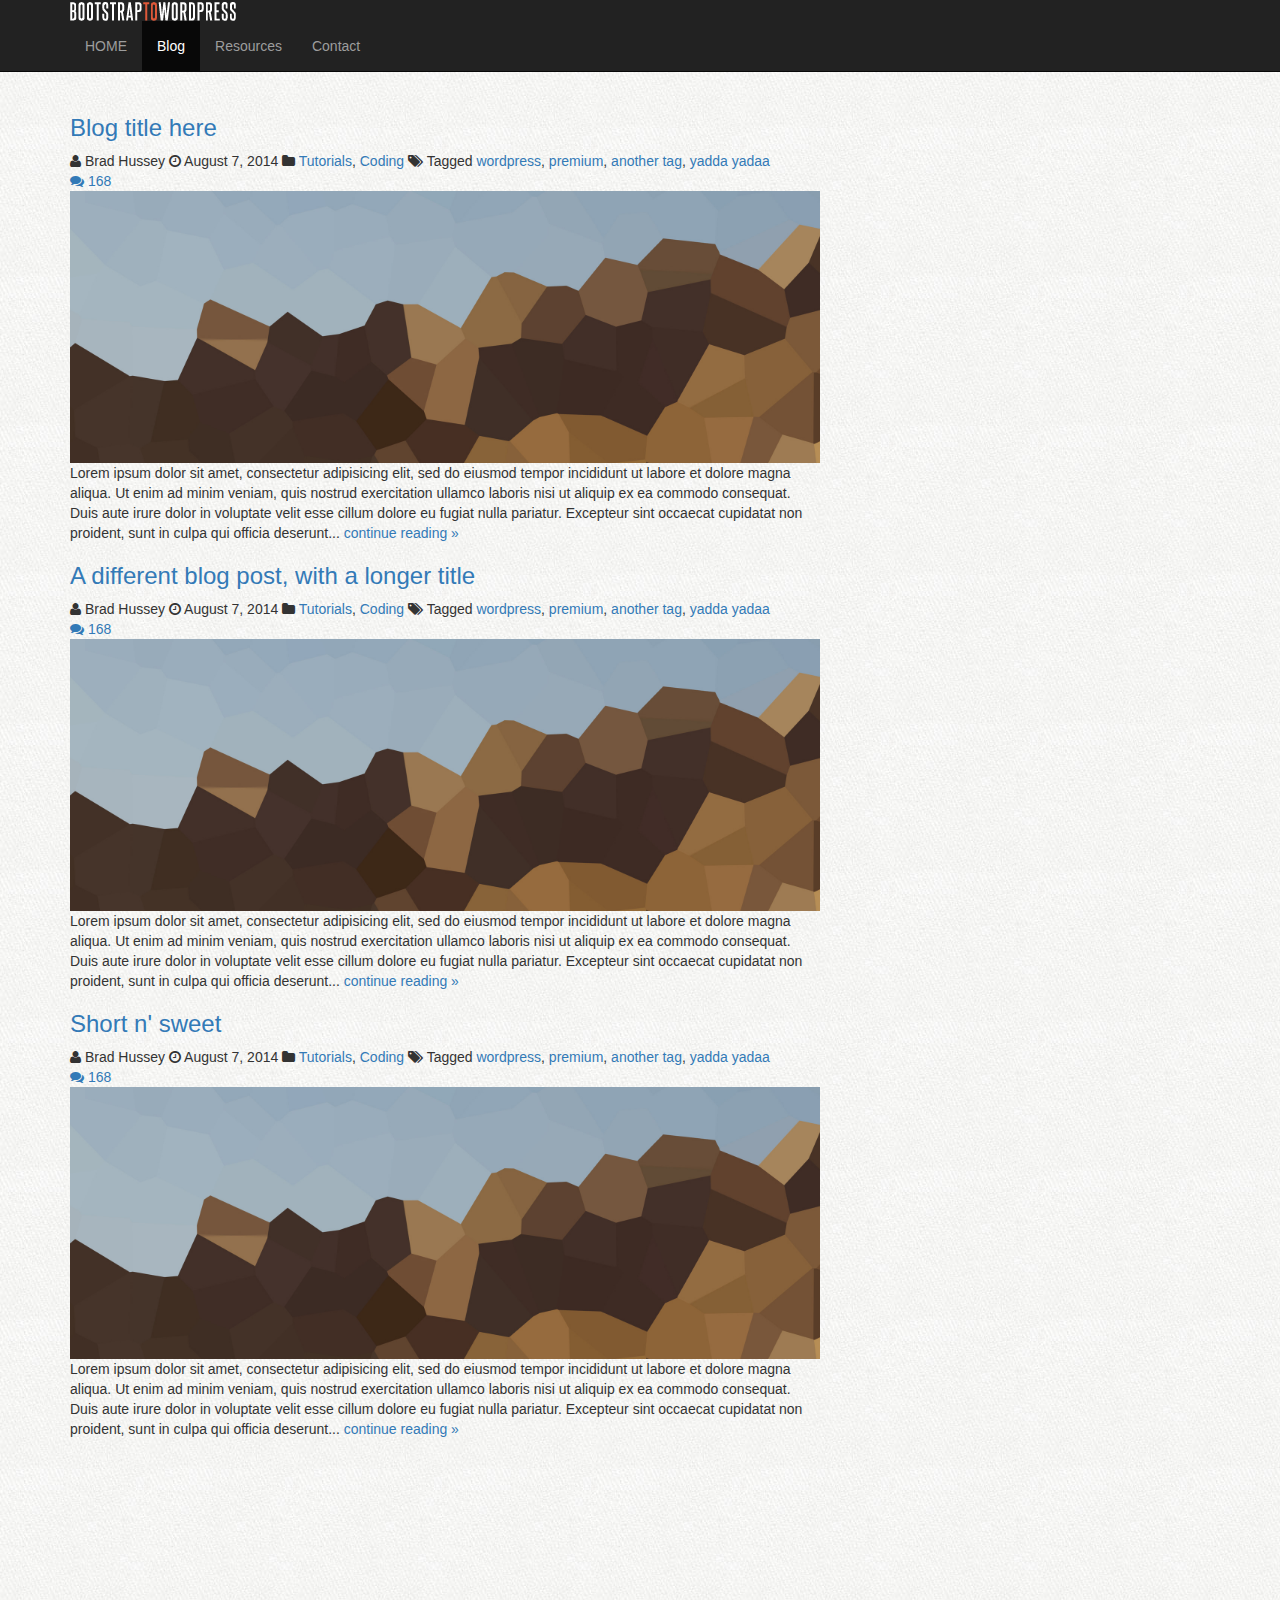
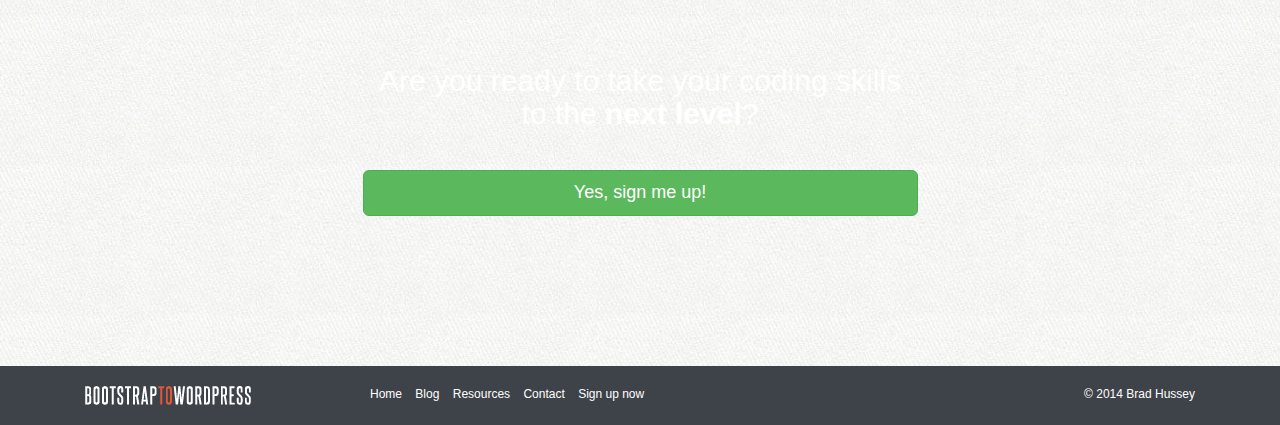
==== blog.html @ 26dbb5ec "added a blog file" ====
<!DOCTYPE html>
<html lang="en">
    <head>
        <meta charset="UTF-8">
        <meta name="viewport" content="width=device-width, initial-scale=1.0">
        <title>Boostrap to Wordpress</title>
        <link rel="icon" href="/assests/img/favicon.ico">
        <!-- font awesome icons -->
        <link rel="stylesheet" href="/assests/css/font-awesome/css/font-awesome.min.css">
        <!-- custom css -->
        <link rel="stylesheet" href="assests/css/custom.css">
        <!-- boostrap fonts -->
         <link rel="stylesheet" href="/assests/css/bootstrap.min.css">
        <!-- google fonts -->
        <link rel="preconnect" href="https://fonts.googleapis.com">
        <link rel="preconnect" href="https://fonts.gstatic.com" crossorigin>
        <link href="https://fonts.googleapis.com/css2?family=Raleway:ital,wght@0,100..900;1,100..900&display=swap" rel="stylesheet">
    </head>
<body class="blog">
    <header class="site-header" role="banner">
        <div class="navbar-wrapper" >
               <div class="navbar navbar-inverse navbar-fixed-top" role="navigation">
                <div class="container">
                    <div class="navbar-header ">
                        <button type="button" class="navbar-toggle" data-toggle="collapse" data-target=".navbar-collapse">
                           <span class="sr-only">Toggle navigation</span>
                           <span class="icon-bar"></span>
                           <span class="icon-bar"></span>
                           <span class="icon-bar"></span>
                        </button>
                        <a class="navbar-brad" href="/"><img src="/assests//img/logo.png"></a>
                        <div class="navbar-collapse  collapse">
                            <ul class="nav navbar-nav navbar-right">
                                <li ><a href="index.html">HOME</a></li>
                                <li class="active"><a href="blog.html">Blog</a></li>
                                <li><a href="Resources.html">Resources</a></li>
                                <li><a href="contact.html">Contact</a></li>

                            </ul>
                        </div>

                    </div>
                </div>

               </div>
        </div>

    </header>
    <section class="Feature-image  Feature-image-default-alt dat" data-type="background" data-speed="2">
        <div class="container">
            <div class="row" id="primary">
            
                <main id="content" class="col-sm-8" role="main">
                    
                    <article class="post">
                        <header>
                            <h3><a href="post.html">Blog title here</a></h3>
                            <div class="post-details">
                                <i class="fa fa-user"></i> Brad Hussey
                                <i class="fa fa-clock-o"></i> <time>August 7, 2014</time>
                                <i class="fa fa-folder"></i> <a href="">Tutorials</a>, <a href="">Coding</a>
                                <i class="fa fa-tags"></i> Tagged <a href="">wordpress</a>, <a href="">premium</a>, <a href="">another tag</a>, <a href="">yadda yadaa</a>
                                
                                <div class="post-comments-badge">
                                    <a href=""><i class="fa fa-comments"></i> 168</a>
                                </div>
                            </div>
                        </header>
                        <div class="post-image">
                            <img src="/assests//img/hero-bg.jpg">
                        </div>
                        <div class="post-excerpt">
                            <p>Lorem ipsum dolor sit amet, consectetur adipisicing elit, sed do eiusmod tempor incididunt ut labore et dolore magna aliqua. Ut enim ad minim veniam, quis nostrud exercitation ullamco laboris nisi ut aliquip ex ea commodo consequat. Duis aute irure dolor in voluptate velit esse cillum dolore eu fugiat nulla pariatur. Excepteur sint occaecat cupidatat non proident, sunt in culpa qui officia deserunt... <a href="post.html">continue reading &raquo;</a></p>
                        </div>
                    </article>
                    
                    <article class="post">
                        <header>
                            <h3><a href="">A different blog post, with a longer title</a></h3>
                            <div class="post-details">
                                <i class="fa fa-user"></i> Brad Hussey
                                <i class="fa fa-clock-o"></i> <time>August 7, 2014</time>
                                <i class="fa fa-folder"></i> <a href="">Tutorials</a>, <a href="">Coding</a>
                                <i class="fa fa-tags"></i> Tagged <a href="">wordpress</a>, <a href="">premium</a>, <a href="">another tag</a>, <a href="">yadda yadaa</a>
                                
                                <div class="post-comments-badge">
                                    <a href=""><i class="fa fa-comments"></i> 168</a>
                                </div>
                            </div>
                        </header>
                        <div class="post-image">
                            <img src="/assests/img/hero-bg.jpg">
                        </div>
                        <div class="post-excerpt">
                            <p>Lorem ipsum dolor sit amet, consectetur adipisicing elit, sed do eiusmod tempor incididunt ut labore et dolore magna aliqua. Ut enim ad minim veniam, quis nostrud exercitation ullamco laboris nisi ut aliquip ex ea commodo consequat. Duis aute irure dolor in voluptate velit esse cillum dolore eu fugiat nulla pariatur. Excepteur sint occaecat cupidatat non proident, sunt in culpa qui officia deserunt... <a href="post.html">continue reading &raquo;</a></p>
                        </div>
                    </article>
                    
                    <article class="post">
                        <header>
                            <h3><a href="">Short n' sweet</a></h3>
                            <div class="post-details">
                                <i class="fa fa-user"></i> Brad Hussey
                                <i class="fa fa-clock-o"></i> <time>August 7, 2014</time>
                                <i class="fa fa-folder"></i> <a href="">Tutorials</a>, <a href="">Coding</a>
                                <i class="fa fa-tags"></i> Tagged <a href="">wordpress</a>, <a href="">premium</a>, <a href="">another tag</a>, <a href="">yadda yadaa</a>
                                
                                <div class="post-comments-badge">
                                    <a href=""><i class="fa fa-comments"></i> 168</a>
                                </div>
                            </div>
                        </header>
                        <div class="post-image">
                            <img src="/assests/img/hero-bg.jpg">
                        </div>
                        <div class="post-excerpt">
                            <p>Lorem ipsum dolor sit amet, consectetur adipisicing elit, sed do eiusmod tempor incididunt ut labore et dolore magna aliqua. Ut enim ad minim veniam, quis nostrud exercitation ullamco laboris nisi ut aliquip ex ea commodo consequat. Duis aute irure dolor in voluptate velit esse cillum dolore eu fugiat nulla pariatur. Excepteur sint occaecat cupidatat non proident, sunt in culpa qui officia deserunt... <a href="post.html">continue reading &raquo;</a></p>
                        </div>
                    </article>
                    
                </main>
    </section>

     <!-- SIGN UP -->
     <section id="signup" data-type="background" data-speed="4">
        <div class="container">
            <div class="row">
                <div class="col-sm-6 col-sm-offset-3">
                    <h2>Are you ready to take your coding skills to the <strong>next level</strong>?</h2>
                    <p><a href="" class="btn btn-lg btn-block btn-success">Yes, sign me up!</a></p>
                </div>
            </div>
        </div>
    </section>


       <!-- FOOTER -->
       <footer >
		<div class="container">
			<div class="col-sm-3">
				<p><a href="/"><img src="assests/img/logo.png" alt="Bootstrap to WordPress"></a></p>
			</div>
			<div class="col-sm-6">
				<nav>
					<ul class="list-unstyled list-inline">
						<li><a href="">Home</a></li>
						<li><a href="blog.html">Blog</a></li>
						<li><a href="">Resources</a></li>
						<li><a href="">Contact</a></li>
						<li class="signup-link"><a href="">Sign up now</a></li>
					</ul>
				</nav>
			</div>
			<div class="col-sm-3">
				<p class="pull-right">&copy; 2014 Brad Hussey</p>
			</div>
		</div>
	</footer>
    <script src="https://ajax.googleapis.com/ajax/libs/jquery/3.7.1/jquery.min.js"></script>
    <script src="/assests/js/jquery-3.7.1.js"></script>
    <script src="/assests/js/bootstrap.min.js"></script>
    <script src="/assests/js/main.js"></script>
</body>
</html>
---- assests/css/custom.css ----
/* color refrences 

Green  #79b044
salmon #dd636
Blue grey #3e4249

*/

/* General */
body{
    padding-top: 50px;
    background:url(../img/tile.jpg);
    font-size: 16px;
}

/* GLOBAL */
h1,h2,h3,h4,h5,h6{
    text-rendering:optimizeLegibility;
    -webkit-font-smoothing: antialiased;
    font-weight: bold;
}
h1{
    font-size: 3em;
}
h1,h2{
margin: 0 0 40px
}
h3{
margin: 20px 0;
}
h4{
font-size: 14px
}
.btn{
    font-weight: bold;
}
.hero-text .btn-danger {
    background-color: #dd5636;
    border-collapse: black;
}
.btn-success{
    background: #79b044;
    border: none;
}
.btn-success:hover{
    background: #6a9b3d;
}
img{
    max-width: 100%;
}
.badge.social{
    background: #ccc;
    font-size: 24px;
    width: 40px;
    height: 40px;
    text-align: center;
    line-height: 40px;
    border-radius: 50px;
    margin: 0 5px 24px 0;
    color: white;

}
.badge.social:hover{
    background: #55acee;
}
blockquote{
    border: none;
    font-style: italic;
    text-align: left;
    padding: 0;
}
blockquote cite{
    display: block;
    color: #777;
    margin-top: 15px;
}
blockquote::before{
    display: none;
}
/* HERO SECTION */
#hero{
    background: url('../img/hero-bg.jpg') 50% 0 repeat fixed;
    color: white;
    padding: 40px 0;
    min-height: 500px;
}
#hero .hero-text{
    margin-top: 30px;
}
#price-timeline{
margin: 30px 0 60px;
}
#price-timeline .price{
    display: inline-block;
    margin: 0 2% 0 0;
    width: 30%;
    background: #3e4249;
    padding: 10px 20px 30px ;
    position: relative;
    vertical-align: top;

}
#price-timeline .price.active{
 background: #dd5636;
}

#price-timeline .price span{
    background: #101010;
    display: block;
    position: absolute;
    text-align: center;
    left: 50%;
    bottom: -35px;
    border-radius: 100%;
    font-weight: bold;
    -webkit-border-radius:100% ;
    -moz-border-radius:100% ;
    margin-left: -20%;
    line-height: 70px;
    width: 70px;
}


#price-timeline h4 {
    margin:0 0 30px;
    text-align: center;
}

#price-timeline h4 small{
    color: white;
    display: block;
    font-weight: bold;

}
#hero article{
    text-align: center;
}
/* LAYOUT */
#optin{
    background: #3e4249;
    color: white;
    text-rendering:optimizeLegibility;
    -webkit-font-smoothing: antialiased;
    padding: 20px 0;
    font-size: 1.2em;
}


section{
    padding: 45px 0 ;
}
.section-header{
    text-align: center;
}
section h2{
    margin: 30px 0 40px;
}
section h3{
    margin: 20px 0 10px;
}
#optin p{
    margin: 7px 0 0 0;
}

#who-benefits {
background: white;
}
#course-features{
    background: #3e4249;
    color: white;
    text-align: center;
}
/* CUSTOM ICON SPRITE */
i.ci{
    height: 40px;
    width: 40px;
    display: inline-block;
    background: url('/assests/img/icon-sprite.png')no-repeat;
}

.ci.ci-computer    {background-position: 0 0;}
.ci.ci-watch       {background-position: -40px 0;}
.ci.ci-calender    {background-position: -80px 0;}
.ci.ci-community   {background-position: -120px 0;}
.ci.ci-instructor  {background-position: -160px 0;}
.ci.ci-device       {background-position: -200px 0;}

/* featurate */
#featurate{
    background: url('/assests/img/stuff-bg.jpg') 50% 100% repeat fixed;
    background-size: cover;
    text-align: center;
    color: white;
}
#featurate iframe{
    height: 240px;
}
#instructor{
    background: white url('/assests/img/brad-elvis.png')  90%  -10% no-repeat;
}
#instructor h2{
margin: 0 0 ;
}
#instructor .num{
    display: table;
    color: black;
    font-size:30px ;
    font-weight: bold;
    height: 140px;
    line-height: 24px;
    width: 140px;
    border-radius: 100%;
    background: #dd5636;


}
#instructor .num .num-content{
    display: table-cell;
    vertical-align: middle;
    padding-left: 30px;
    color: white;
}
#instructor .num span{
    font-size: 20px;
    display: block;
    font-weight: normal;
}
#kudos{
    text-align: center;
}
.testimonial{
    margin-bottom: 60px;
}

.testimonial img{
    border-radius: 50%;
}
#signup{
    text-align: center;
    background: url(/assests/img/hipster-stuff.jpg) center center repeat fixed;
    color: white;
    background-size: cover;
    padding: 140px 0;
}
footer{
    background:#3e4249;
    padding: 20px 0 10px;
    color: white;
    font-size: 12px;
}
footer a:link, footer a:visited{
color: white;
}
footer a:hover{
    color: #dd5636;
}
footer a:hover{
    text-decoration: none;
}
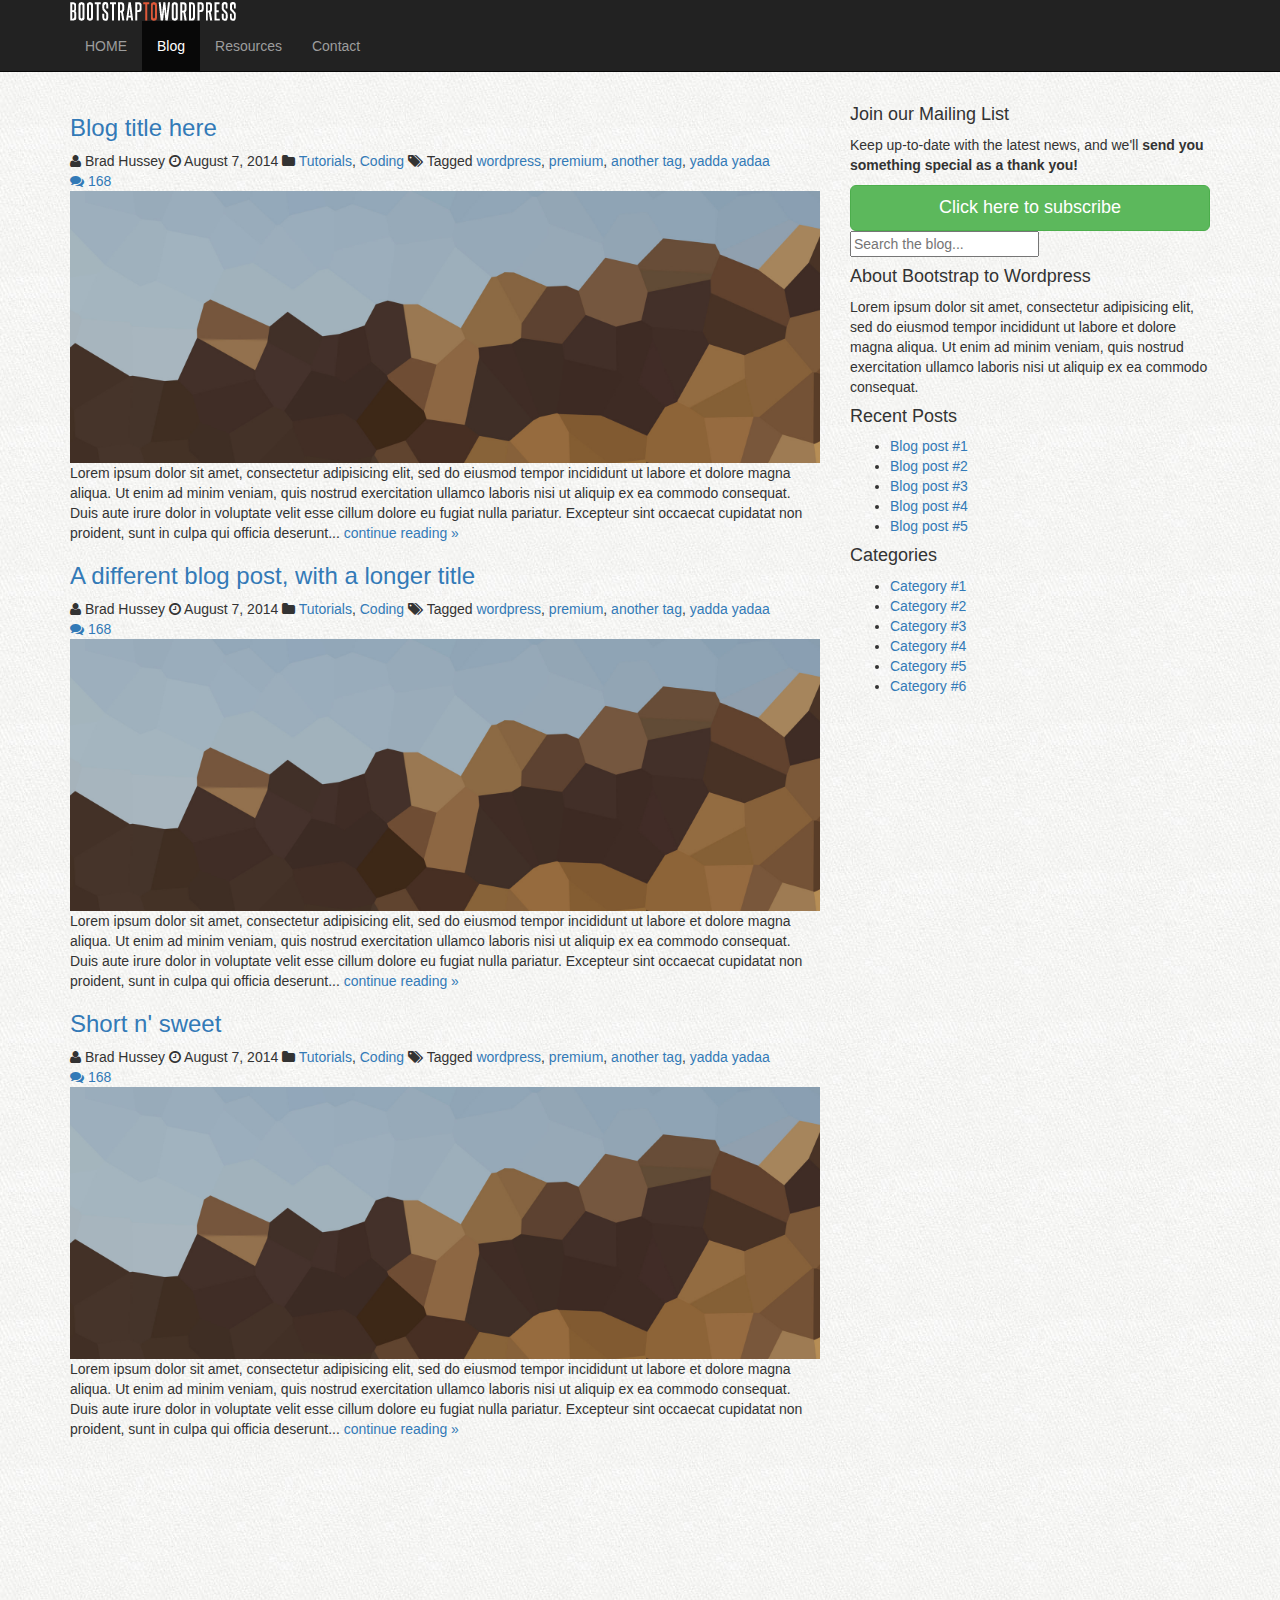
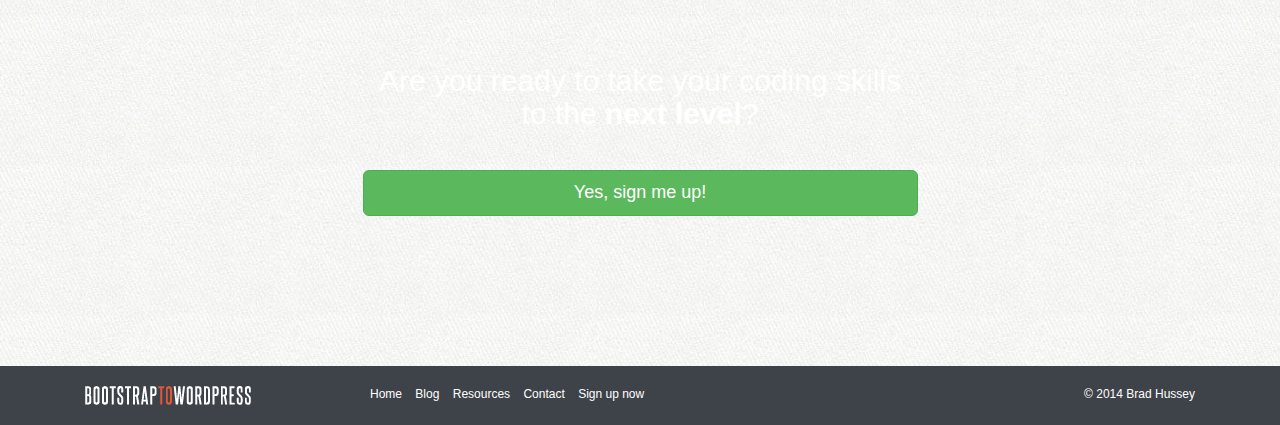
==== commit a51d5545: "styled the blog file" ====
--- a/blog.html
+++ b/blog.html
@@ -119,6 +119,54 @@
                     </article>
                     
                 </main>
+
+                <!-- sidebar section -->
+                <aside class="col-sm-4">
+		    	
+                    <div class="widget">
+                        <h4>Join our Mailing List</h4>
+                        <p>Keep up-to-date with the latest news, and we'll <strong>send you something special as a thank you!</strong></p>
+                        <button class="btn btn-success btn-lg btn-block" data-toggle="modal" data-target="#myModal">
+                            Click here to subscribe
+                        </button>
+                    </div>
+                    
+                    <div class="widget">
+                        <form role="form" class="search-form">
+                            <label for="sidebar-search" class="sr-only">Search the blog</label>
+                            <input type="text" placeholder="Search the blog..." id="sidebar-search">
+                        </form>
+                    </div>
+                    
+                    <div class="widget">
+                        <h4>About Bootstrap to Wordpress</h4>
+                        <p>Lorem ipsum dolor sit amet, consectetur adipisicing elit, sed do eiusmod tempor incididunt ut labore et dolore magna aliqua. Ut enim ad minim veniam, quis nostrud exercitation ullamco laboris nisi ut aliquip ex ea commodo consequat.</p>
+                    </div>
+                    
+                    <div class="widget">
+                        <h4>Recent Posts</h4>
+                        <ul>
+                            <li><a href="">Blog post #1</a></li>
+                            <li><a href="">Blog post #2</a></li>
+                            <li><a href="">Blog post #3</a></li>
+                            <li><a href="">Blog post #4</a></li>
+                            <li><a href="">Blog post #5</a></li>
+                        </ul>
+                    </div>
+                    
+                    <div class="widget">
+                        <h4>Categories</h4>
+                        <ul>
+                            <li><a href="">Category #1</a></li>
+                            <li><a href="">Category #2</a></li>
+                            <li><a href="">Category #3</a></li>
+                            <li><a href="">Category #4</a></li>
+                            <li><a href="">Category #5</a></li>
+                            <li><a href="">Category #6</a></li>
+                        </ul>
+                    </div>
+                    
+                </aside>
     </section>
 
      <!-- SIGN UP -->
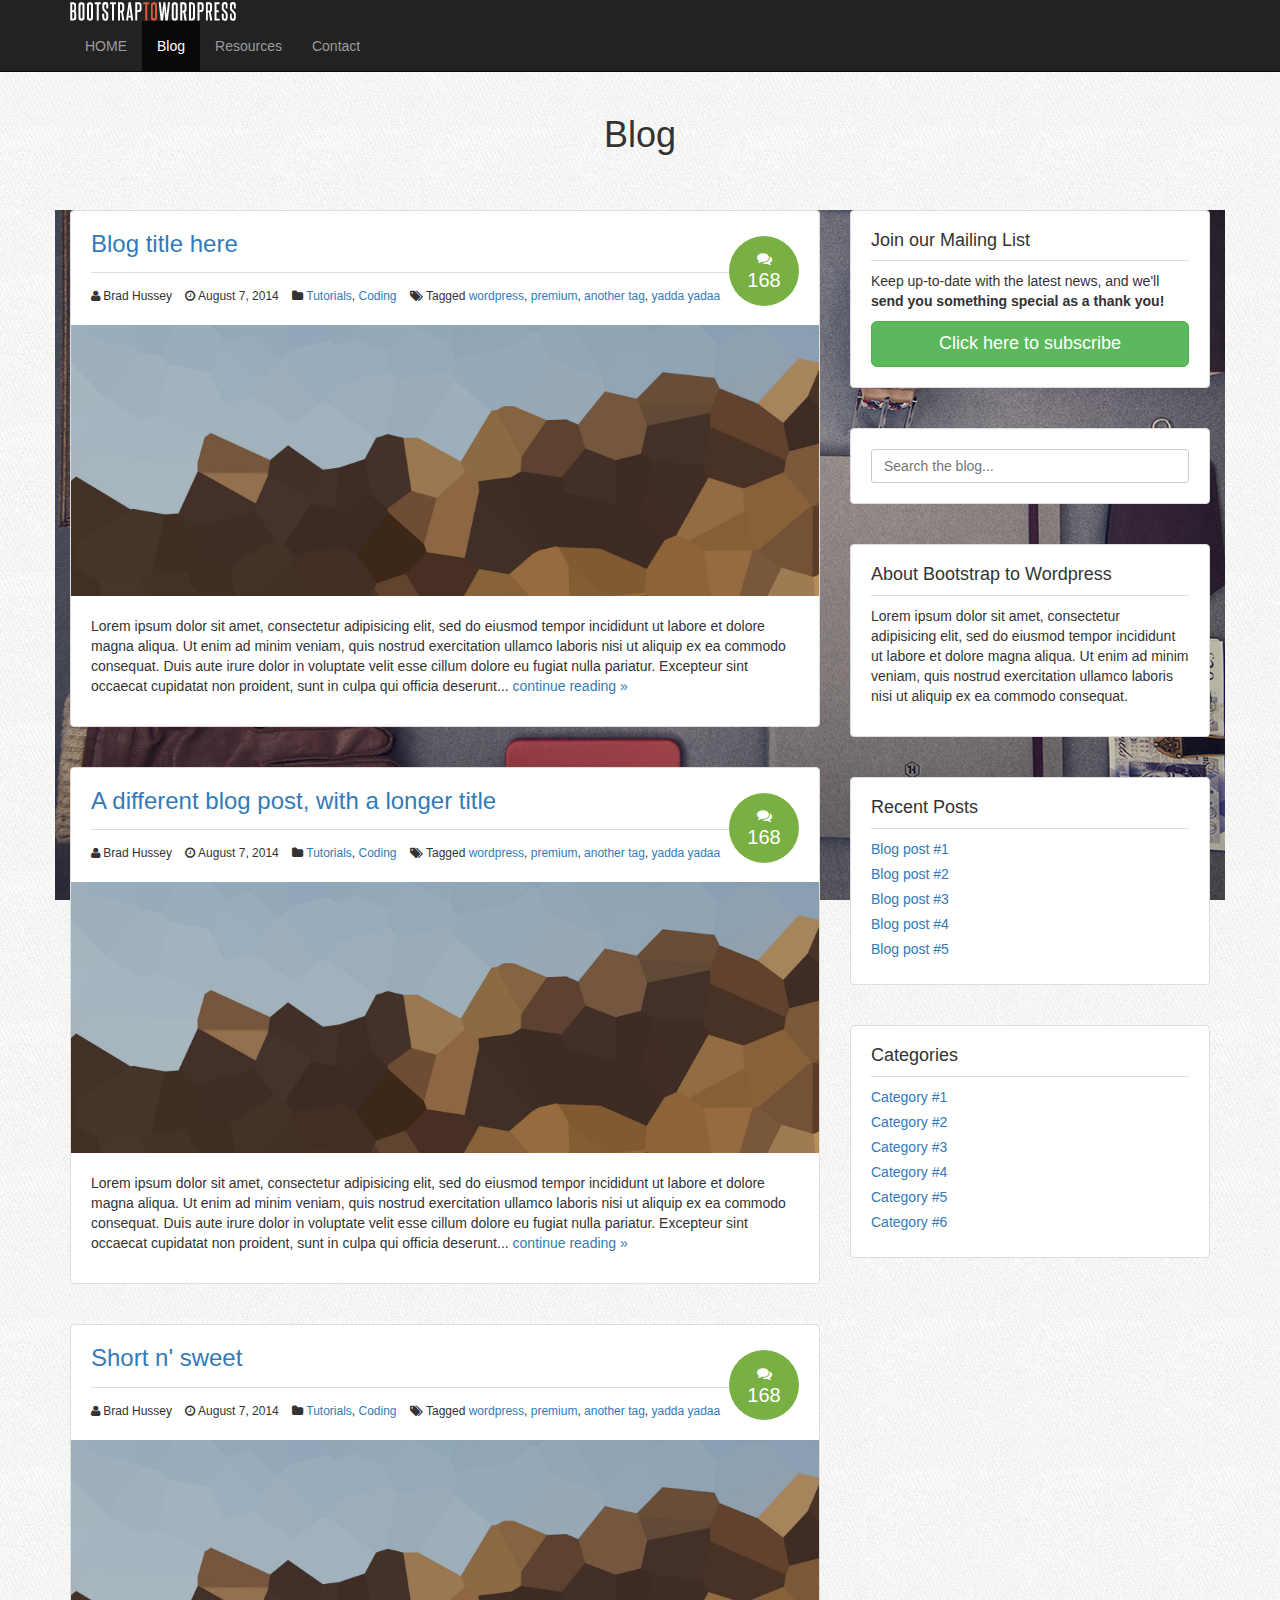
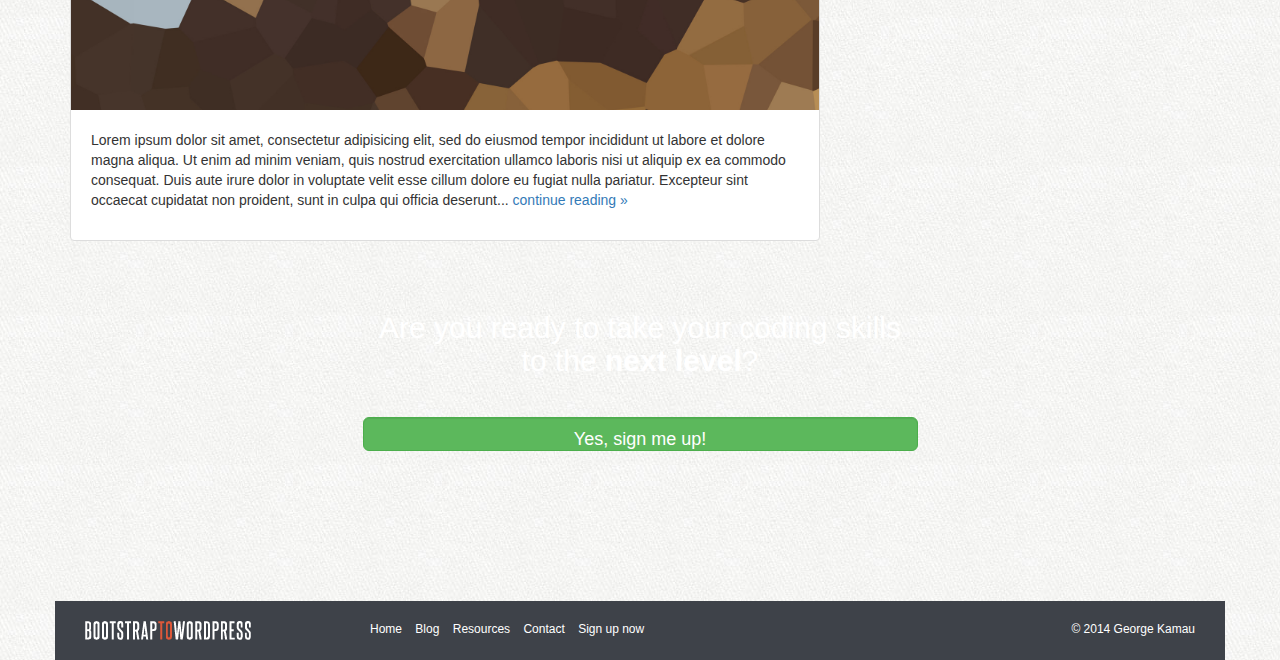
==== commit b136e397: "added a contact form" ====
--- a/blog.html
+++ b/blog.html
@@ -46,7 +46,9 @@
         </div>
 
     </header>
-    <section class="Feature-image  Feature-image-default-alt dat" data-type="background" data-speed="2">
+    <section class="feature-image feature-image-default" data-type="background" data-speed="2">
+		<h1 class="page-title">Blog</h1>
+	</section>
         <div class="container">
             <div class="row" id="primary">
             
@@ -175,7 +177,7 @@
             <div class="row">
                 <div class="col-sm-6 col-sm-offset-3">
                     <h2>Are you ready to take your coding skills to the <strong>next level</strong>?</h2>
-                    <p><a href="" class="btn btn-lg btn-block btn-success">Yes, sign me up!</a></p>
+                    <p><a href="" class="btn btn-lg btn-block btn-success form-control">Yes, sign me up!</a></p>
                 </div>
             </div>
         </div>
@@ -200,7 +202,7 @@
 				</nav>
 			</div>
 			<div class="col-sm-3">
-				<p class="pull-right">&copy; 2014 Brad Hussey</p>
+				<p class="pull-right">&copy; 2014 George Kamau</p>
 			</div>
 		</div>
 	</footer>
--- a/assests/css/custom.css
+++ b/assests/css/custom.css
@@ -12,7 +12,6 @@
     background:url(../img/tile.jpg);
     font-size: 16px;
 }
-
 /* GLOBAL */
 h1,h2,h3,h4,h5,h6{
     text-rendering:optimizeLegibility;
@@ -149,6 +148,9 @@
 section{
     padding: 45px 0 ;
 }
+section.main-content{
+    padding: 40px 0;
+}
 .section-header{
     text-align: center;
 }
@@ -168,6 +170,9 @@
 #course-features{
     background: #3e4249;
     color: white;
+    text-align: center;
+}
+.feature-image{
     text-align: center;
 }
 /* CUSTOM ICON SPRITE */
@@ -185,6 +190,88 @@
 .ci.ci-instructor  {background-position: -160px 0;}
 .ci.ci-device       {background-position: -200px 0;}
 
+/* forms */
+label{
+    font-weight: bold;
+    display: block;
+}
+label {
+	display: block;
+	font-weight: bold;
+}
+
+input[type="text"],
+input[type="email"],
+input[type="url"],
+input[type="password"],
+input[type="search"],
+textarea {
+	color: #666;
+	border: 1px solid #ccc;
+	border-radius: 3px;
+	display: block;
+	-moz-box-sizing: border-box;
+	-webkit-box-sizing: border-box;
+	box-sizing: border-box;
+	width: 100%;
+	padding: 6px 12px;
+}
+
+input[type="submit"],
+button[type="submit"] {
+	display: inline-block;
+	margin-bottom: 0;
+	font-size: 18px;
+	font-weight: bold;
+	line-height: 1.33;
+	text-align: center;
+	white-space: nowrap;
+	vertical-align: middle;
+	cursor: pointer;
+	-webkit-user-select: none;
+	-moz-user-select: none;
+	-ms-user-select: none;
+	user-select: none;
+	background-image: none;
+	border: none;
+	border-radius: 6px;
+}
+
+input[type="submit"]:hover,
+button[type="submit"]:hover {
+	outline: none;
+	border: none;
+	background: #aaa;
+}
+
+form.search-form .form-group {
+	margin: 0;
+}
+
+form.search-form .input-group {
+	width: 100%;
+}
+
+form.search-form .input-group input[type="search"],
+form.search-form .input-group input[type="text"] {
+	width: 70%;
+}
+
+form.search-form .input-group input[type="submit"] {
+	width: 30%;
+	border-top-left-radius: 0;
+	border-bottom-left-radius: 0;
+	float: right;
+}
+
+form textarea {
+	width: 100%;
+	border: 1px solid #ccc;
+	-webkit-box-shadow: inset 0 1px 1px rgba(0,0,0,.075);
+	box-shadow: inset 0 1px 1px rgba(0,0,0,.075);
+}
+
+
 /* featurate */
 #featurate{
     background: url('/assests/img/stuff-bg.jpg') 50% 100% repeat fixed;
@@ -258,3 +345,164 @@
     text-decoration: none;
 }
 
+/* BLOG SECTION */
+.post, .widget, #comments {
+	position: relative;
+	border: solid 1px #ddd;
+	background: white;
+	margin: 0 0 40px;
+	-webkit-border-radius: 4px;
+	-moz-border-radius: 4px;
+	border-radius: 4px;
+}
+.post header,
+.post .post-excerpt,
+.post .post-body,
+#comments .comments-wrap {
+	padding: 20px;
+}
+
+.post header h3 {
+	margin: 0 0 15px;
+	padding: 0 0 15px;
+	border-bottom: solid 1px #ddd;
+}
+
+.post header h1 {
+	margin: 0 0 15px;
+	padding: 0 0 15px;
+	border-bottom: solid 1px #ddd;
+	font-size: 24px;
+}
+
+.post-image {
+	height: auto;
+}
+
+.post-details {
+	font-size: 12px;
+	width: 90%;
+}
+
+.post-details i.fa {
+	padding-left: 10px;
+}
+
+.post-details i.fa:first-child {
+	padding: 0;
+}
+.post-comments-badge {
+	height: 70px;
+	width: 70px;
+	position: absolute;
+	top: 25px;
+	right: 20px;
+	border: none;
+	-webkit-border-radius: 100px;
+	-moz-border-radius: 100px;
+	border-radius: 100px;
+	background: #79b044;
+	text-align: center;
+	display: table;
+}
+
+.post-comments-badge a {
+	display: table-cell;
+	vertical-align: middle;
+	color: white;
+	font-size: 20px;
+	line-height: 20px;
+}
+
+.post-comments-badge i.fa {
+	display: block;
+	font-size: 15px;
+	padding: 0;
+	margin-bottom: 4px;
+}
+
+.post-comments-badge:hover {
+	background-color: #8bc653;
+}
+
+#comments h3 {
+	text-align: center;
+}
+
+#comments h4 {
+	font-size: 1.3em;
+}
+
+#comments ol {
+	list-style: none;
+	padding: 0;
+	margin: 0;
+}
+
+#comments ol li {
+	background: rgba(0,0,0,0.02);
+	padding: 10px 20px;
+	margin: 10px 0;
+	-webkit-border-radius: 4px;
+	-moz-border-radius: 4px;
+	border-radius: 4px;
+	border: solid 1px rgba(0,0,0,0.03);
+}
+
+#comments ol li ol.children {
+	padding: 0;
+	list-style: none;
+	font-size: 0.96em;
+}
+
+#leave-comment {
+	margin: 40px 0 0;
+	padding: 20px 0 0;
+	border-top: solid 1px #eee;
+}
+/* resources */
+.resource{
+    width: 31.33333333%;
+    float: left;
+    margin: 0 3% 40px 0;
+
+}
+.resource:nth-child(3n){
+    margin-right: 0;
+
+}
+.resource h3{
+    color: #dd5636;
+    font-weight: bold;
+}
+
+
+/* widget */
+
+.widget {
+	padding: 20px;
+}
+
+.widget h4 {
+	margin: 0 0 10px;
+	padding: 0 0 10px;
+	border-bottom: solid 1px #ddd;
+}
+
+.widget ul {
+	list-style: none;
+	margin: 0;
+	padding: 0;
+}
+
+.widget ul li {
+	margin: 0 0 5px;
+    list-style: none;
+}
+
+.widget ul li:hover {
+	position: relative;
+	left: 1px;
+}
+
+
